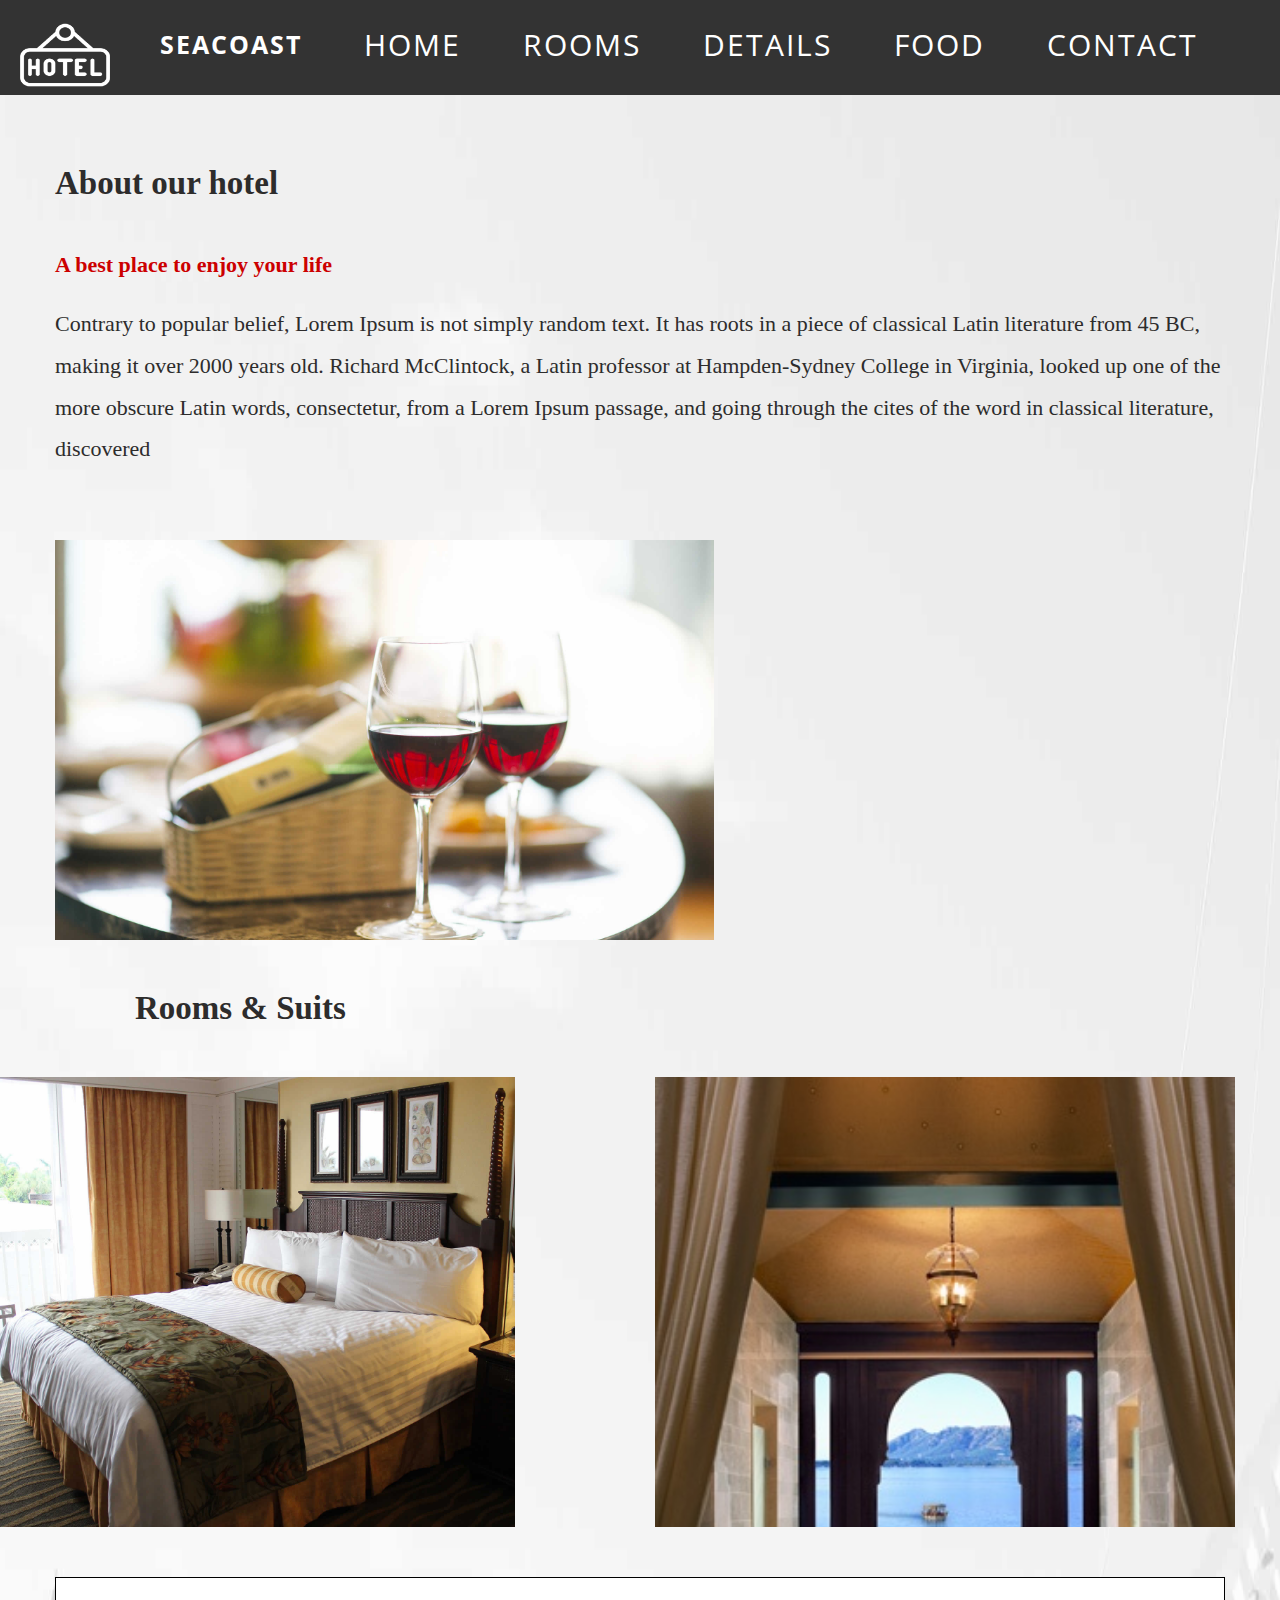
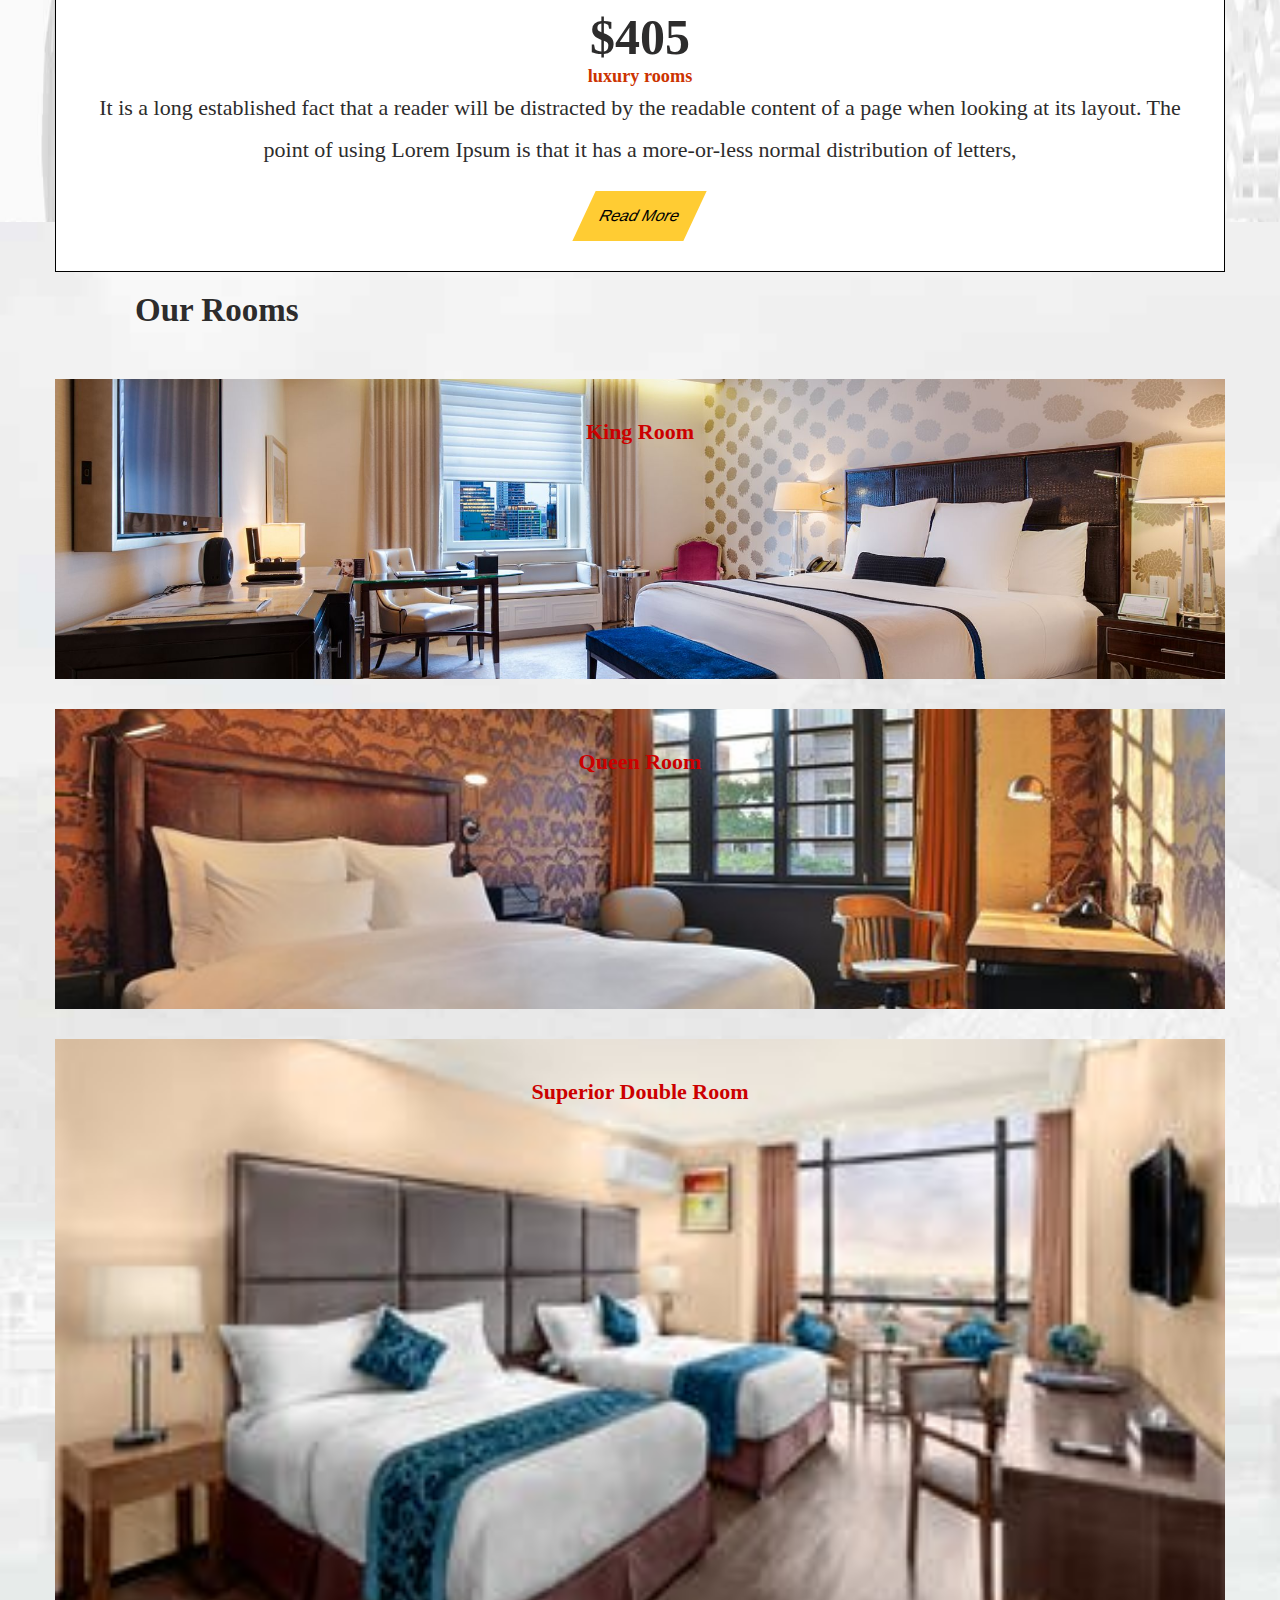
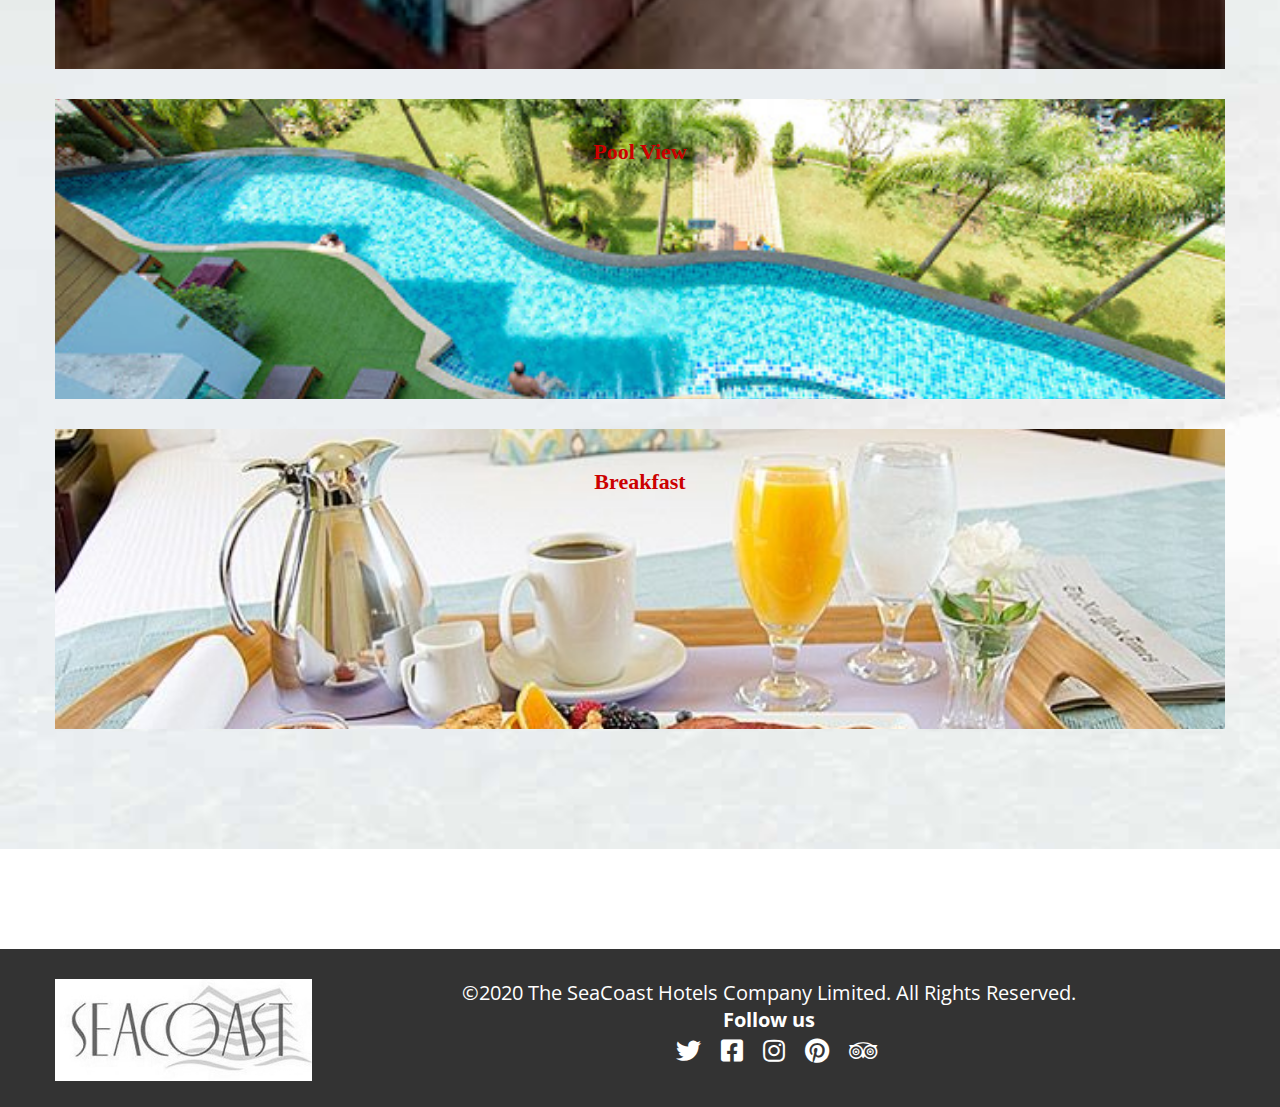
==== riddhi/index.html @ d27a9684 "Phase1-EveryoneWork" ====
<!DOCTYPE html>
<html lang="en">

<head>
    <meta charset="utf-8">
    <meta name="viewport" content="width=device-width, initial-scale=1.0">
    <!-- <link rel="stylesheet" href="css/bootstrap.min.css"> -->
    <link rel="stylesheet" href="css/fontawesome.min.css">
    <link rel="stylesheet" href="css/style.css">
    <!--- <link href="https://fonts.googleapis.com/css?family=Lobster|Lobster+Two|Noto+Serif" rel="stylesheet">-->
    <link href="https://fonts.googleapis.com/css?family=Roboto" rel="stylesheet">
    <title>Hotel SeaCoast</title>
    <link rel="shortcut icon" href="../images/favicon.PNG" />
    <!--Font awesome CDN-->
    <link rel="stylesheet" href="https://cdnjs.cloudflare.com/ajax/libs/font-awesome/5.13.0/css/all.min.css">
    <!----<link rel="stylesheet" href="styles/main.css">-->

</head>

<body>
    <header class="header">
        <nav class="nav">
            <img class="logo-img" src="./imgs/images/hotel-logo2.png" alt="no image">
            <a href="#default" class="logo">SeaCoast</a>
            <div class="header-text">
                <ul class="nav-list">
                    <li class="nav-iteams">
                        <a href="../jay/home.html" class="nav-link">Home</a>
                    </li>
                    <li class="nav-iteams">
                        <a href="index.html" class="nav-link">Rooms</a>
                    </li>
                    <li class="nav-iteams">
                        <a href="../Neeti/Details.html" class="nav-link">Details</a>
                    </li>
                    <li class="nav-iteams">
                        <a href="../Mit/index.html" class="nav-link">Food</a>
                    </li>
                    <li class="nav-iteams">
                        <a href="../jay/contact.html" class="nav-link">Contact</a>
                    </li>
                </ul>
            </div>

        </nav>
    </header>



    <main>
        <div class="about lobster-font-family">
            <div class="container">
                <h2 class="text-center text-capitalize">About our hotel</h2>
                <img src="imgs/shape.png" alt="shapes">
                <div class="row">
                    <div class="col-lg-6 col-12">
                        <h4>A best place to enjoy your life</h4>
                        <p>Contrary to popular belief, Lorem Ipsum is not simply random text. It has roots in a piece of
                            classical Latin literature from 45 BC, making it over 2000 years old. Richard McClintock, a
                            Latin professor at Hampden-Sydney College in Virginia, looked up one of the more obscure
                            Latin
                            words, consectetur, from a Lorem Ipsum passage, and going through the cites of the word in
                            classical literature, discovered </p>
                    </div>
                    <div class="col-lg-6 col-12">
                        <div class="img"></div>
                    </div>
                </div>
                <h2 class="text-capitalize" id="room">Rooms & Suits</h2>
                <div class="row">
                    <div class="col-lg-4 col-12">
                        <div class="img"></div>
                        <div class="img"></div>

                    </div>
                    <div class="col-lg-8 col-12">
                        <div class="block">
                            <div>
                                <img src="imgs/shape.png" alt="image">
                                <strong>$405</strong>
                                <h5>luxury rooms</h5>
                                <p>It is a long established fact that a reader will be distracted by the readable
                                    content of
                                    a page when looking at its layout. The point of using Lorem Ipsum is that it has a
                                    more-or-less normal distribution of letters,</p>


                                <div class="dropdown">
                                    <button onclick="myFunction()" class="dropbtn">Read More</button>
                                    <div id="myDropdown" class="dropdown-content">
                                        <h1> ROOM DETAILS</h1>
                                        <p>These rooms are located in the Palace Wing on the 2nd, 3rd and 4th floors.
                                            They exude an aura of the old-world charm and elegance. These rooms are
                                            adorned with delicate Rajput bay-windows, offering spectacular views of the
                                            poolside or the bustling Mumbai city. Includes butler service and
                                            complimentary WiFi for four devices.</p>
                                        <h2>OTHER CONVENIENCES</h2>
                                        <ul>
                                            <li>24-hour in-room dining</li>
                                            <li>Premium Wi-Fi at nominal charge</li>
                                            <li>Complimentary newspapers
                                                Daily housekeeping & turndown service
                                                Tea-coffee maker
                                                Complimentary WiFi
                                                Dual-line telephones with voicemail & data capabilities
                                                Choice of smoking & non-smoking rooms(subject to availability)
                                                40-inch flat-screen TV with satellite programmes
                                                24-hour personalised butler service Complimentary 24-hour tea-coffee at
                                                Palace
                                                Bottles of mineral water.</li>
                                        </ul>

                                        <h3>SIZE</h3>
                                        33 Sq Mt
                                        <h3>SIGNATURE FEATURE</h3>
                                        Spacious rooms and bathrooms.
                                        <h3>Occupancy Details</h3>
                                        Up to 3 guests. Max Adults: 3, Max Children: 2 <br>
                                        <button class="button-size"
                                            onclick="window.location.href='typesofroom.html'">View More Rooms</button>

                                    </div>
                                    <div>

                                    </div>
                                    <script>
                                        /* When the user clicks on the button, 
                                        toggle between hiding and showing the dropdown content */
                                        function myFunction() {
                                            document.getElementById("myDropdown").classList.toggle("show");
                                        }

                                        // Close the dropdown if the user clicks outside of it
                                        window.onclick = function (event) {
                                            if (!event.target.matches('.dropbtn')) {
                                                var dropdowns = document.getElementsByClassName("dropdown-content");
                                                var i;
                                                for (i = 0; i < dropdowns.length; i++) {
                                                    var openDropdown = dropdowns[i];
                                                    if (openDropdown.classList.contains('show')) {
                                                        openDropdown.classList.remove('show');
                                                    }
                                                }
                                            }
                                        }
                                    </script>

                                </div>

                            </div>
                        </div>
                    </div>
                </div>
            </div>

            <div class="gallery lobster-font-family" id="blog">
                <div class="container">
                    <h2 class="text-calitalize text-center">Our Rooms</h2>
                    <div class="row">
                        <div class="col-lg-4 col-md-6 col-12">
                            <div class="pic-one">
                                <h4>King Room</h4>
                            </div>
                            <div class="pic-two">
                                <h4>Queen Room</h4>
                            </div>
                        </div>
                        <div class="col-lg-4 col-md-6 col-12">
                            <div class="pic-three active">
                                <h4>Superior Double Room</h4>
                            </div>
                        </div>
                        <div class="col-lg-4 col-md-6 col-12">
                            <div class="pic-four">
                                <h4>Pool View</h4>
                            </div>
                            <div class="pic-five">
                                <h4>Breakfast</h4>
                            </div>
                        </div>
                    </div>
                </div>
            </div>
        </div>
    </main>

    <footer class="footer">
        <div class="container">
            <div class="footer-content">
                <div class="footer-content-brand">
                    <a href="home.html" class="footer-logo">
                        <img class="logo-footer-image" src="imgs/images/home_logo.JPG" alt="footer">
                    </a>
                </div>

                <div class="social-media-wrap">
                    &copy;2020 The SeaCoast Hotels Company Limited. All Rights Reserved.
                    <P><b>Follow us</b></p>
                    <div class="social-med">
                        <a href="#" class="sm-link"><i class="fab fa-twitter"></i></a>
                        <a href="#" class="sm-link"><i class="fab fa-facebook-square"></i></a>
                        <a href="#" class="sm-link"><i class="fab fa-instagram"></i></a>
                        <a href="#" class="sm-link"><i class="fab fa-pinterest"></i></a>
                        <a href="#" class="sm-link"><i class="fab fa-tripadvisor"></i></a>
                    </div>
                </div>



            </div>
        </div>
    </footer>
</body>

</html>
---- riddhi/css/style.css ----
/*Import the fonts used*/
@import url('https://fonts.googleapis.com/css?family=Courgette|Open+Sans:400,800&display=swap');
/*Basic reset*/
*,
*::before,
*::after {
    margin: 0;
    padding: 0;
    box-sizing: border-box;
}

/*Custom properties*/
    :root {
        --dark-color: #2d2c2c;
        --footer-color: #333333;
        --header-color: #333333;
        --header-color-alt: rgba(53, 10, 79, .5);
        --heading-color: #e1591e;
        --purple-light: #333333;
        --yellow-solid: #fa9e2c;
        --gradient-color: linear-gradient(to right, var(--yellow-solid), var(--purple-light));
        --gradient-color-alt: linear-gradient(to right, var(--purple-light), var(--yellow-solid));
    }

    html{
        font-size: 10px;
    }

    body{
        font-family: 'Open Sans', sans-serif ;
        font-size: 1.6rem;
        color: var(--dark-color);
    }

    a{
        text-decoration: none;
        color: inherit;
    }
    ul{
        list-style: none;
    }

    nav ul li a:hover {
        font-size: 3rem;
        color: red;
    }
    section{
        padding: 5rem 0;
    }

/*Reusable styles*/
    .container{
        width: 100%;
        max-width: 120rem;
        padding: 0 1.5rem;
        margin: 0 auto;
    }

/*header style*/
    * {box-sizing: border-box;}
    a{
        text-decoration: none;
        color: inherit;
    }
    ul{
        list-style: none;
    }

    .header {
    overflow: hidden;
    background-color: var(--header-color);
    }

    .header a {
    float: left;
    color: black;
    text-align: center;
    padding: 12px;
    text-decoration: none;
    font-size: 18px; 
    line-height: 25px;
    border-radius: 4px;
    font-size: 3rem;
    text-transform: uppercase;
    letter-spacing: 2px;
    padding-left: 5rem;
    }

    .header-text{
        display: block;
        align-items: center;
        justify-content: space-around;
    }

    .header-text ul li a{
        color: white;
        text-align: center;
        display: flex;
        align-items: center;
        font-size: 30px;
        margin-top: 20px;
    }

    .logo-img{
        width: 90px;
        height: 80px;
        float: left;
        margin-top: 15px;
        margin-left: 20px;
    }

    .logo-img :hover{
        width: 110px;
        height: 100px;
    }

    .header a.logo {
    font-size: 25px;
    font-weight: bold;
    color: white;
    margin-top: 20px;
    }

    .header a:hover {
    color: red;
    }

    .header a.active {
    color: red;
    }

    .header-right {
    float: right;
    }

/*finish header*/

/* Footer property start */

    .footer{
        padding-bottom: 2rem;
        width: 100%;
        height: fit-content;
        background-color: var(--footer-color);
        color: #fff;
        font-size: 20px;
        align-items: center;
        display: flex;
        justify-content: center;
    }
    
    .footer-content-brand{
        margin-bottom: 3rem;
    }
    
    .social-media-wrap{
        text-align: center;
        
    }
    
    .footer-logo{
        float: left;
    }
    
    .footer-logo-image{
        height: 8rem;
        width: 20rem;
    }
    
    .social-med a{
        font-size: 25px;
        padding-left: 15px;
        padding-top: 15px;
    }
    
    .social-med a:hover {
        font-size: 35px;
    }
  
  /* Footer property stop */

  /* responsive Buttons of cuisine for mobile view image size */
    @media screen and (max-width: 600px) {
        .details1-image, .details2-image, .details3-image {
        width: 80%;
        }
    }
    
    @media screen and (max-width: 750px) { 
        html, body {
        overflow-x: hidden;
        }
        body {
        width:100%;
        }

     /* header start */
  
        .header a {
        float: none;
        padding: 0;
        margin-bottom: 10px;
        }
    
        .header-text ul li a{
        color: white;
        display: flex;
        font-size: 20px;
        }
    
        .header a.logo {
        font-size: 25px;
        font-weight: bold;
        color: white;
        display: flex;
        padding-top: 40px;
        padding-right: 20px;
        text-align: right;
        justify-content: flex-end;
        }
    
        .header a:hover {
        color: red;
        }
    
        .header a.active {
        color: red;
        }
    
        .header-text{
        clear: left;
        display: flex;
        text-align: center;
        justify-content: center;
        }
    
        .header-text ul li a{
        color: white;
        font-weight: bold;
        display: block;
        align-items: center;
        font-size: 25px;
        }
    
        .nav-list {
        margin-top: -20px;
        }
    
    /*header stop */
  
    /* footer start */
  
        .footer{
        font-size: 20px;
        align-items: center;
        display: flex;
        justify-content: center;
        }
    
        .footer-content-brand{
        display: flex;
        justify-content: center;
        align-items: center;
        }
    
        .footer-logo {
        clear: left;
        display: flex;
        justify-content: center;
        }
    
        .logo-footer-image{
        margin-top: 20px;
        width: 50%;
        }
    
        .social-med a{
        font-size: 20px;
        }
    
        .social-med a:hover {
        font-size: 30px;
        }
    
}
  /* responsive header and footer end */
  

    body {
        overflow-x: hidden;
    }

    li {
        list-style-type: none;
    }

    a:hover {
        text-decoration: none
    }

    body {
        font-size: 2.2rem;
    }

    .small-container {
        width: 95%;
        margin: 0 auto;
    }

    .main-font-family {
        font-family: Georgia, 'Times New Roman', Times, serif;
    }

    .noto-font-family {
        font-family: fantasy;
    }

    .lobster-font-family {
        font-family: Cambria, Cochin, Georgia, Times, 'Times New Roman', serif;
    }

    .roboto-font-family {
        font-family: 'Roboto', sans-serif;
    }

    .overlay {
        background-color: rgba(43, 33, 2, .9);
        height: 100%;
        width: 100%;
    }

/* navbar */

    .navbar {
        background-color: transparent !important;
        position: absolute;
        width: 100%;
        z-index: 100;
        top: 0;
        left: 0;
        padding-top: 0;
    }

    .navbar ul li {
        padding: 0 15px;
    }

    .navbar .container {
        width: 60%;
        background-color: white;
        transform: skew(-30deg);
        padding: 5px 20px;
        box-shadow: 1px 1px 10px #4e4e4e, -1px -1px 10px #4e4e4e;
    }

    .navbar .book {
        background-color: #cc0000;
    }

    .navbar .book a {
        color: white !important;
        padding: 0px 10px;
    }

    .navbar .navbar-nav {
        transform: skew(30deg);
        margin-right: 30px;
    }

/* header */

    header {
        color: white;
        background: #cc0000;
        text-align: center;
        position: relative;
        overflow: hidden;
    }

    header h1 {
        font-size: 65px;
        position: absolute;
        z-index: 15;
    }

    header h1 span {
        color: black;
        border: 1px solid #FFF;
        font-size: 120px;
        line-height: 2;
        padding: 10px
    }

    header .small-container {
        padding-top: 150px;
        position: relative;
        width: 100%;
    }

    header button {
        display: block;
        transform: skew(-25deg);
        padding: 10px 40px;
        border: none;
        background-color: #ffcc33;
        position: absolute;
        bottom: 0;
    }

    header button a {
        color: black;
    }

    header form {
        position: relative;
        width: 500px;
        margin: 0 auto;
        margin-bottom: 50px;
        z-index: 50;
        display: flex;
    }

    header form input[type='search'] {
        width: 70%;
        border: none;
        padding: 5px 5px 5px 30px;
    }

    header form i {
        color: black;
        position: absolute;
        left: 7px;
        top: 8px;
    }

    header input[type="submit"] {
        width: 30%;
        position: relative;
        right: 0;
        border: none;
        height: 40px;
        background-color: #cc0000;
        color: white;
    }

    header .welcome {
        position: relative;
        left: 15px;
    }

    .st-rec, .rd-rec {
        width: 200px;
        height: 50px;
        background-color: white;
        position: absolute;
        top: 0;
        display: none;
    }

    .st-rec {
        left: 0;
    }

    .rd-rec {
    right: 0; 
    }

    header .carousel-control-next, header .carousel-control-prev {
        position: absolute;
        left: -35px;
        bottom: 0;
        width: 70px;
        height: 40px;
        z-index: 3;
        font-size: 40px;
    }




    header .carousel-control-next i {
        width: 60%;
        margin: 0 auto;
        text-align: right;
    }

    header .carousel-control-prev i {
        width: 60%;
        margin: 0 auto;
        text-align: left;
    }

    header .h-slider {
        position: absolute;
        height: 100vh;
        top: 0;
        width: 60%;
        left: 40%;
        padding-top: 0;
    }

    header .carousel,
    header .carousel-inner,
    header .carousel img,
    header .carousel-item, 
    header .carousel-item.active {
        height: 100%;
        height: 100%
    }

    header .row {
        padding: 0 30px;
        height: 400px
    }

    header .slide,
    header .carousel-inner {
        width: 100%;
        height: 100%;
    }

    header .carousel-item {
        background-position: center;
        background-size: cover;
        width: 100%;
        height: 100%;
    }

    header .carousel-one {
        background-image: url(../imgs/header.jpg);
    }

    header .carousel-two {
        background-image: url(../imgs/header.jpg);
    }

    header .carousel-three {
        background-image: url(../imgs/header.jpg);
    }

    header button a {
        transform: skew(26deg);
        float: left;
        width: 100%;
    }

    .navbar-brand {
        float: left;
        transform: skew(30deg);
    }

/* about */

    .about {
        padding-top: 70px;
        background-image: url(../imgs/bg.jpg);
        background-size: 100% 90%;
        background-repeat: no-repeat;
        margin-bottom: 100px;
        position: relative;
        overflow: hidden;
    }

    .about h2 {
        margin-bottom: 50px
    }

    .about h2 + img {
        position: absolute;
        height: 200px;
        width: 200px;
        top: -20px;
        left: -30px;
        z-index: -1
    }

    .about h4 {
        color: #cc0000;
        margin-bottom: 25px
    }

    .about p {
        line-height: 1.9;
        margin-bottom: 70px;
    }

    .about button {
        background-color: #ffcc33;
        border: none;
        transform: skew(-25deg);
    }

    .about button a {
        color: #000;
        padding: 10px 50px;
        display: block;
        float: left;
        transform: skew(25deg);
    }

    .about .container > .row:first-of-type {
        margin-bottom: 50px
    }

    .about .container > .row:first-of-type .img {
        background-image: url('../imgs/pic2.jpg');
        background-size: cover;
        height: 400px;
        width: 659px;
        position: relative;
    }

    .about .container h2:last-of-type {
        margin-left: 80px;
    }

    .about .container > .row:last-of-type .img {
        height: 450px;
        width: 580px;
        right: 120px;
        background-image: url('../imgs/pic1.jpg');
        background-size: cover;
        position: relative;
        float: left;
    }

    .about .container > .row:last-of-type .img:last-child{
        height: 450px;
        width: 580px;
        left: 20px;
        background-image: url('../imgs/room\ view-2.jpg');
        background-size: cover;
        position: relative
    }

    .about .block {
        clear: left;
        background-color: white;
        width: 100%;
        padding: 30px 40px;
        text-align: center;
        position: relative;
        justify-content: center;
        top: 50px;
        border: 1px solid black;
    }

    .about .block > div {
        width: 100%
    }

    .about .block strong {
        font-size: 50px;
        font-weight: 700;
    }

    .about .block h5 {
        color: #cc3300;
    }

    .about .block p {
        margin: 0 auto;
        margin-bottom: 20px
    }

    .about .block img {
        position: absolute;
        height: 200px;
        width: 200px;
        top: 50px;
        right: -40px;
        display: none;
    }

/* our rooms */

    .gallery {
        padding: 70px 0;
        background-image: url('../imgs/pic9.jpg');
        background-size: cover;
    }

    .gallery h2 {
        margin-bottom: 50px;
    }

    .gallery .col-lg-4 > div{
        height: 300px;
        width: 100%;
        margin-bottom: 30px;
        position: relative
    }

    .gallery .col-lg-4 > div h4 {
        position: relative;
        top: 40px;
        z-index: 3;
        text-align: center;
    }

    .gallery .col-lg-4 > div.active {
        height: 630px;
    }

    .gallery img {
        width: 100%;
        height: 100%;
    }

    .gallery .pic-one,
    .gallery .pic-two,
    .gallery .pic-three,
    .gallery .pic-four,
    .gallery .pic-five {
        background-position: center;
        background-size: cover;
    }

    .gallery .pic-one {
        background-image: url('../imgs/images/king\ room.jpg');

    }

    .gallery .pic-one:hover, .gallery .pic-two:hover, .gallery .pic-three:hover, .gallery .pic-four:hover, .gallery .pic-five:hover {
        filter: grayscale(100%);
        scale: 1.3;
    }

    .gallery .pic-two {

        background-image: url('../imgs/images/queen\ room.jpg');
    }
    .gallery .pic-three {
        background-image: url('../imgs/images/sup.double\ room.jpg')
    }
    .gallery .pic-four {
        background-image: url('../imgs/images/poolview.jpg')
    }
    .gallery .pic-five {
        background-image: url('../imgs/images/breakfast.jpg')
    }

/* media queries */

@media (max-width: 1200px) {
    
    /* navbar */
    
    .navbar ul li {
        padding: 0 5px;
    }
    .st-rec, .rd-rec {
        width: 130px
    }
    
    header
    
    header h1 {
        font-size: 60px;
    }
    header h1 span {
       font-size: 70px;
    }
    
    /* about */
    
    .about .block {
        width: 750px;
    }
    
    /* contact */
    
    .contact > div:last-of-type {
        width: 600px;
    }
}

@media (max-width: 992px) {
    
    /* navbar */
    
        .navbar {
            background-color: #FFF !important
        }
        .navbar .container {
            transform: skew(0deg);
        }
        .navbar ul li {
            margin: 10px 0;
        }
        .navbar .container {
            box-shadow: none;
        }    
        .navbar .navbar-nav {
            transform: skew(0deg)
        }

    
    /* about */
    
        .about .container > .row:first-of-type .col-12:first-of-type {
            order: 2;
            margin-top: 50px
        }
        .about .container > .row:first-of-type .col-12:last-of-type {
            order: 1;
        }
        .about .block > div {
            width: 100%;
        }
        .about .container > .row:last-of-type .img {
            width: 100%;
            position: static;
        }
        .about .container > .row:last-of-type .block {
            position: static;
            width: 100%;
        }
     
    /* contact */
    
        .contact > div:last-of-type {
            width: 100%;
        }
        .contact .col-6 h2 {
            font-size: 100px;
            margin-top: 55px;
            color: white;
        }
        .contact .contact-form {
            left: 0; 
            width: 400px;
        }
    
    /* footer
    
    footer .col-lg-4 {
        margin-bottom: 40px
    }  */
}

@media (max-width: 768px) {
    
    .about .container > .row:first-of-type .img {
        width: 500px;
    }
    .about .container > .row:last-of-type .img {
        height: 350px;
    }
    
    .contact .col-6 h2 {
        display: none
    }

    .navbar-brand {
        float: left;
        transform: skew(0);
        width: 100%;
        margin: 0;
        text-align: center;
    }

    .navbar .container {
        width: 100%;
        padding: 5px 0;
    }

    header form {
        width: 100%;
        display: flex;
    }


}

@media (max-width: 576px) {
    
    header .carousel-control-next,
    header .carousel-control-prev {
        display: none;
    }
    
    .about .container > .row:first-of-type .img {
        width: 400px;
    }
}


/*fin*/

    .hero{
        width: 100%;
        height: 90vh;
        /*background: url(../images/c-1.jpg) center no-repeat;*/
        background-size: cover;
        display: flex;
        align-items: center;
        text-align: center;
        position: relative;
        z-index: 0;
    }

    .hero::before{
        content: '';
        position: absolute;
        width: inherit;
        height: inherit;
        background-color:#2d546480;
        top: 100;
        left: 0;
        z-index: -1;
    }

    .main-heading{
        color: white;
        line-height: 1;
        text-shadow: 1px 1px 1px rgba(0,0,0,.5);
        margin-bottom: 2.5rem;
        
    }

    .title{
        font-size: 7.8rem;
        text-transform: uppercase;
        letter-spacing: 3px;
    }

    .subtitle{
        font-size: x-large;
        font-weight: 300;
        font-family: 'courgette',cursive;
    }

    .main-heading1{
        font-size: 30px;
        font-family: 'courgette',cursive;
    }

/*button*/
/* CSS for dropdown slider */
    .dropbtn {
        background-color: #6d7479;
        color: black;
        padding: 16px;
        font-size: 16px;
        width: 100%;
        border: none;
        cursor: pointer;
    }
    
    .dropbtn:hover,
    .dropbtn:focus {
        background-color: #2980B9;
    }
    
    .dropdown {
        position: relative;
        display: inline-block;
    }
    
    .dropdown-content {
        display: none;
        position: relative;
        padding-left: 20px;
        background-color: #f1f1f1;
        width: 70%;
        align-items: center;
        justify-content: center;
        box-shadow: 0px 8px 16px 0px rgba(0,0,0,0.2);
        z-index: 1;
    }
    .dropdown-content a {
        color: black;
        padding: 12px 16px;
        text-decoration: none;
        display: block;
    }
    
    .dropdown a:hover {
        background-color: #ddd;
    }
    
    .show {
        display: block;
    }
    
  /*slider*/
    .main-font-family {
        font-family: 'Lobster Two', cursive;
    }

  /*hover effect image*/
    img {
        -webkit-filter: grayscale(100%); /* Safari 6.0 - 9.0 */
        filter: grayscale(100%);
    }
  /*form */
    .button-size {
        font-size: 20px;
    }
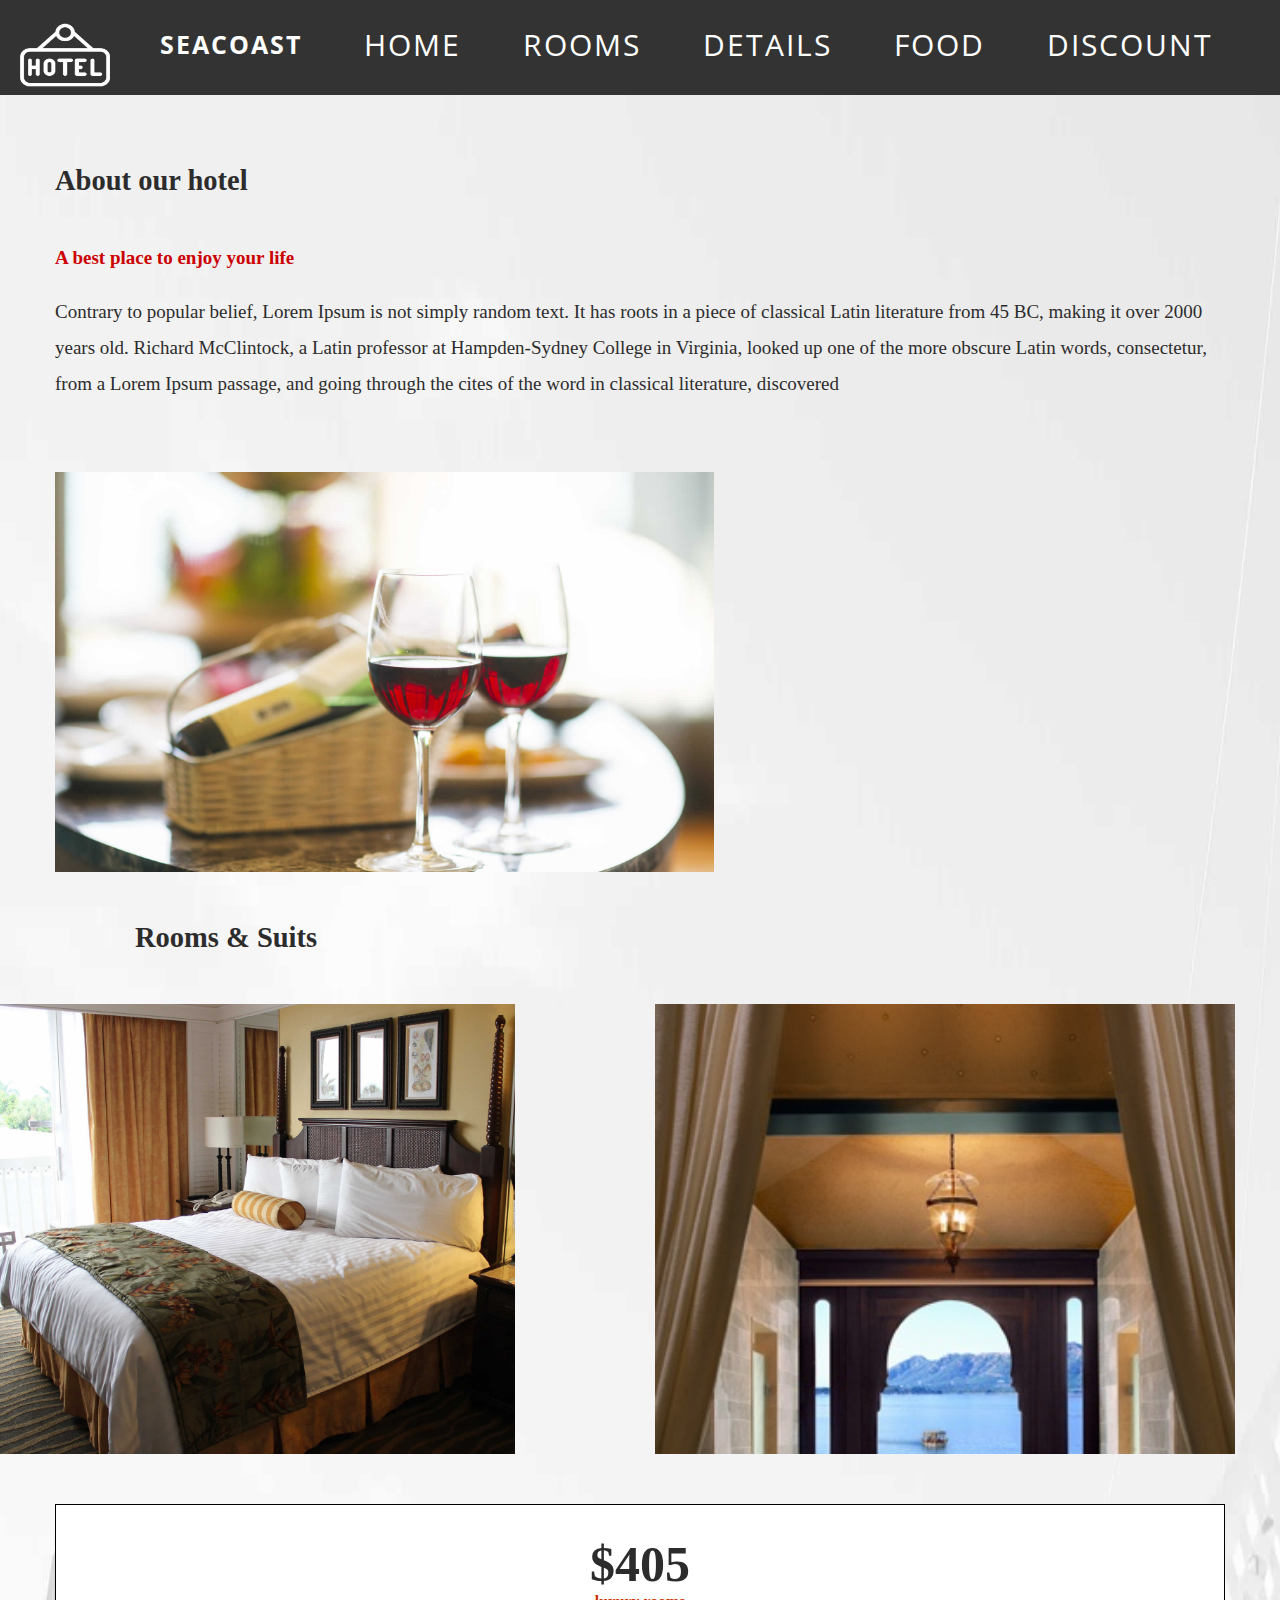
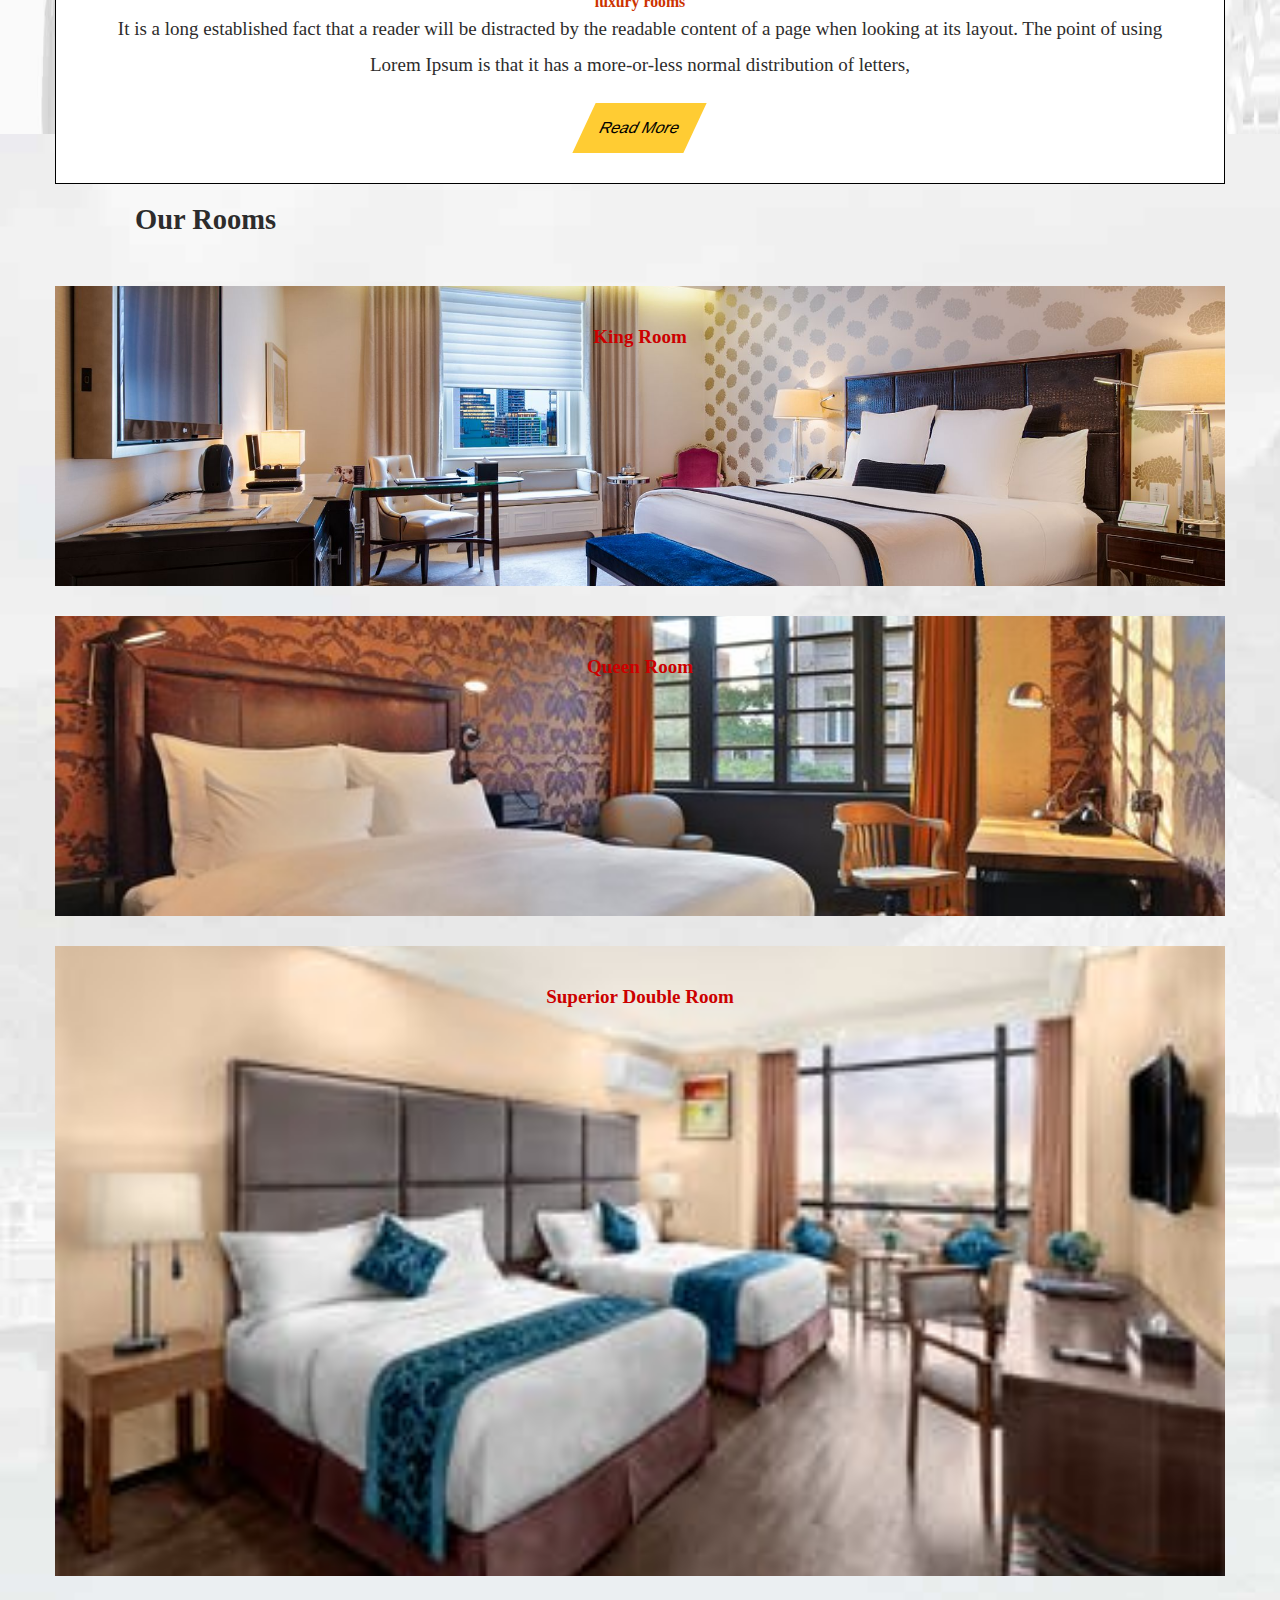
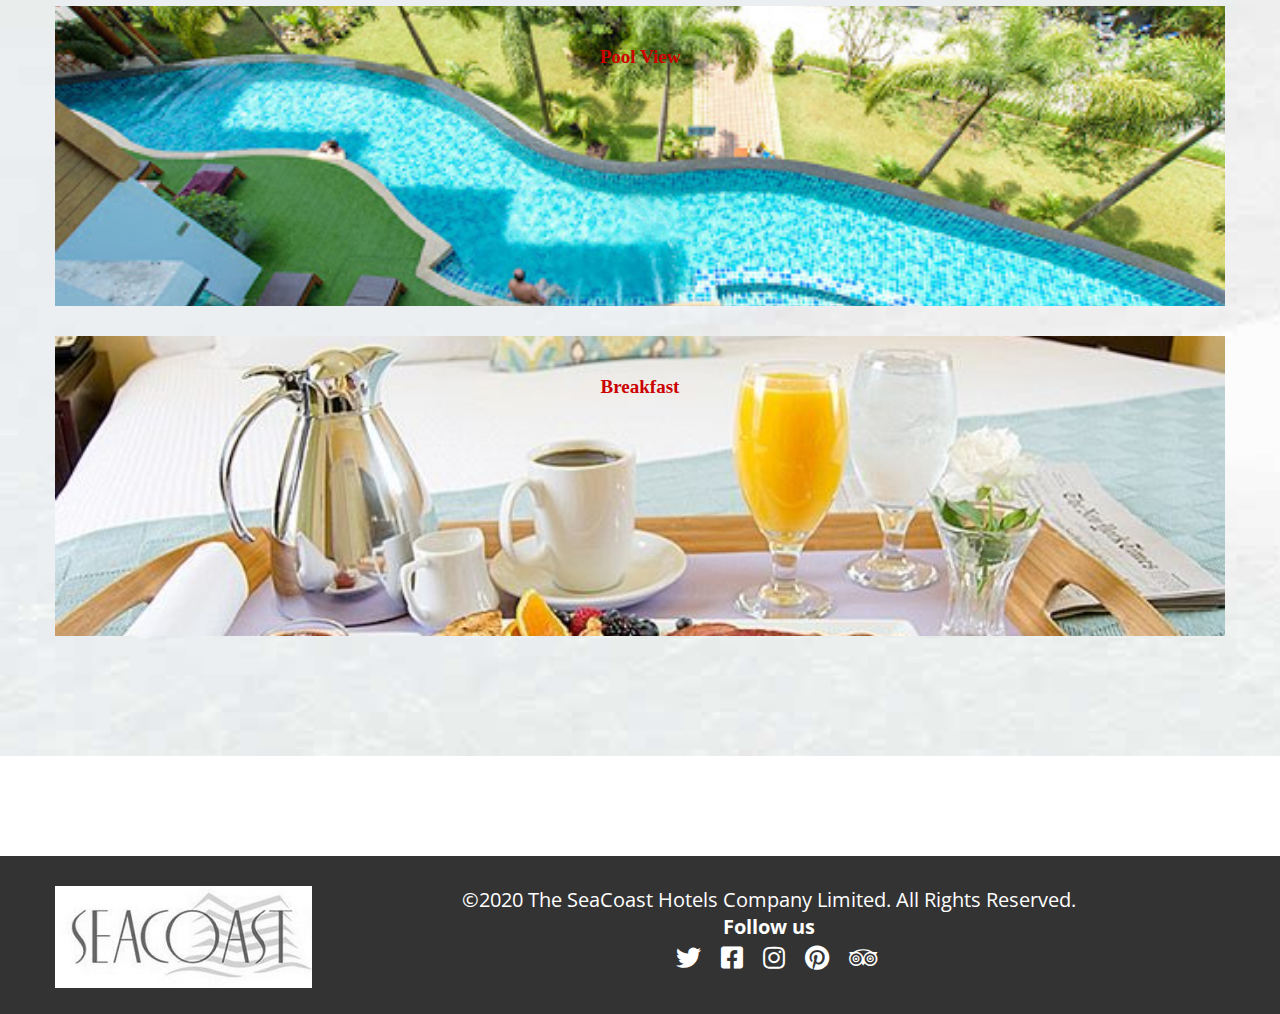
==== commit 17b95279: "Phase2-JS-Riddhi" ====
--- a/riddhi/index.html
+++ b/riddhi/index.html
@@ -25,19 +25,19 @@
             <div class="header-text">
                 <ul class="nav-list">
                     <li class="nav-iteams">
-                        <a href="../jay/home.html" class="nav-link">Home</a>
-                    </li>
-                    <li class="nav-iteams">
-                        <a href="index.html" class="nav-link">Rooms</a>
-                    </li>
-                    <li class="nav-iteams">
-                        <a href="../Neeti/Details.html" class="nav-link">Details</a>
-                    </li>
-                    <li class="nav-iteams">
-                        <a href="../Mit/index.html" class="nav-link">Food</a>
-                    </li>
-                    <li class="nav-iteams">
-                        <a href="../jay/contact.html" class="nav-link">Contact</a>
+                        <a href="home.html" class="nav-link">Home</a>
+                    </li>
+                    <li class="nav-iteams">
+                        <a href="#" class="nav-link">Rooms</a>
+                    </li>
+                    <li class="nav-iteams">
+                        <a href="#" class="nav-link">Details</a>
+                    </li>
+                    <li class="nav-iteams">
+                        <a href="#" class="nav-link">Food</a>
+                    </li>
+                    <li class="nav-iteams">
+                        <a href="#" class="nav-link">Discount</a>
                     </li>
                 </ul>
             </div>
--- a/riddhi/css/style.css
+++ b/riddhi/css/style.css
@@ -299,7 +299,7 @@
     }
 
     body {
-        font-size: 2.2rem;
+        font-size: 1.9rem;
     }
 
     .small-container {
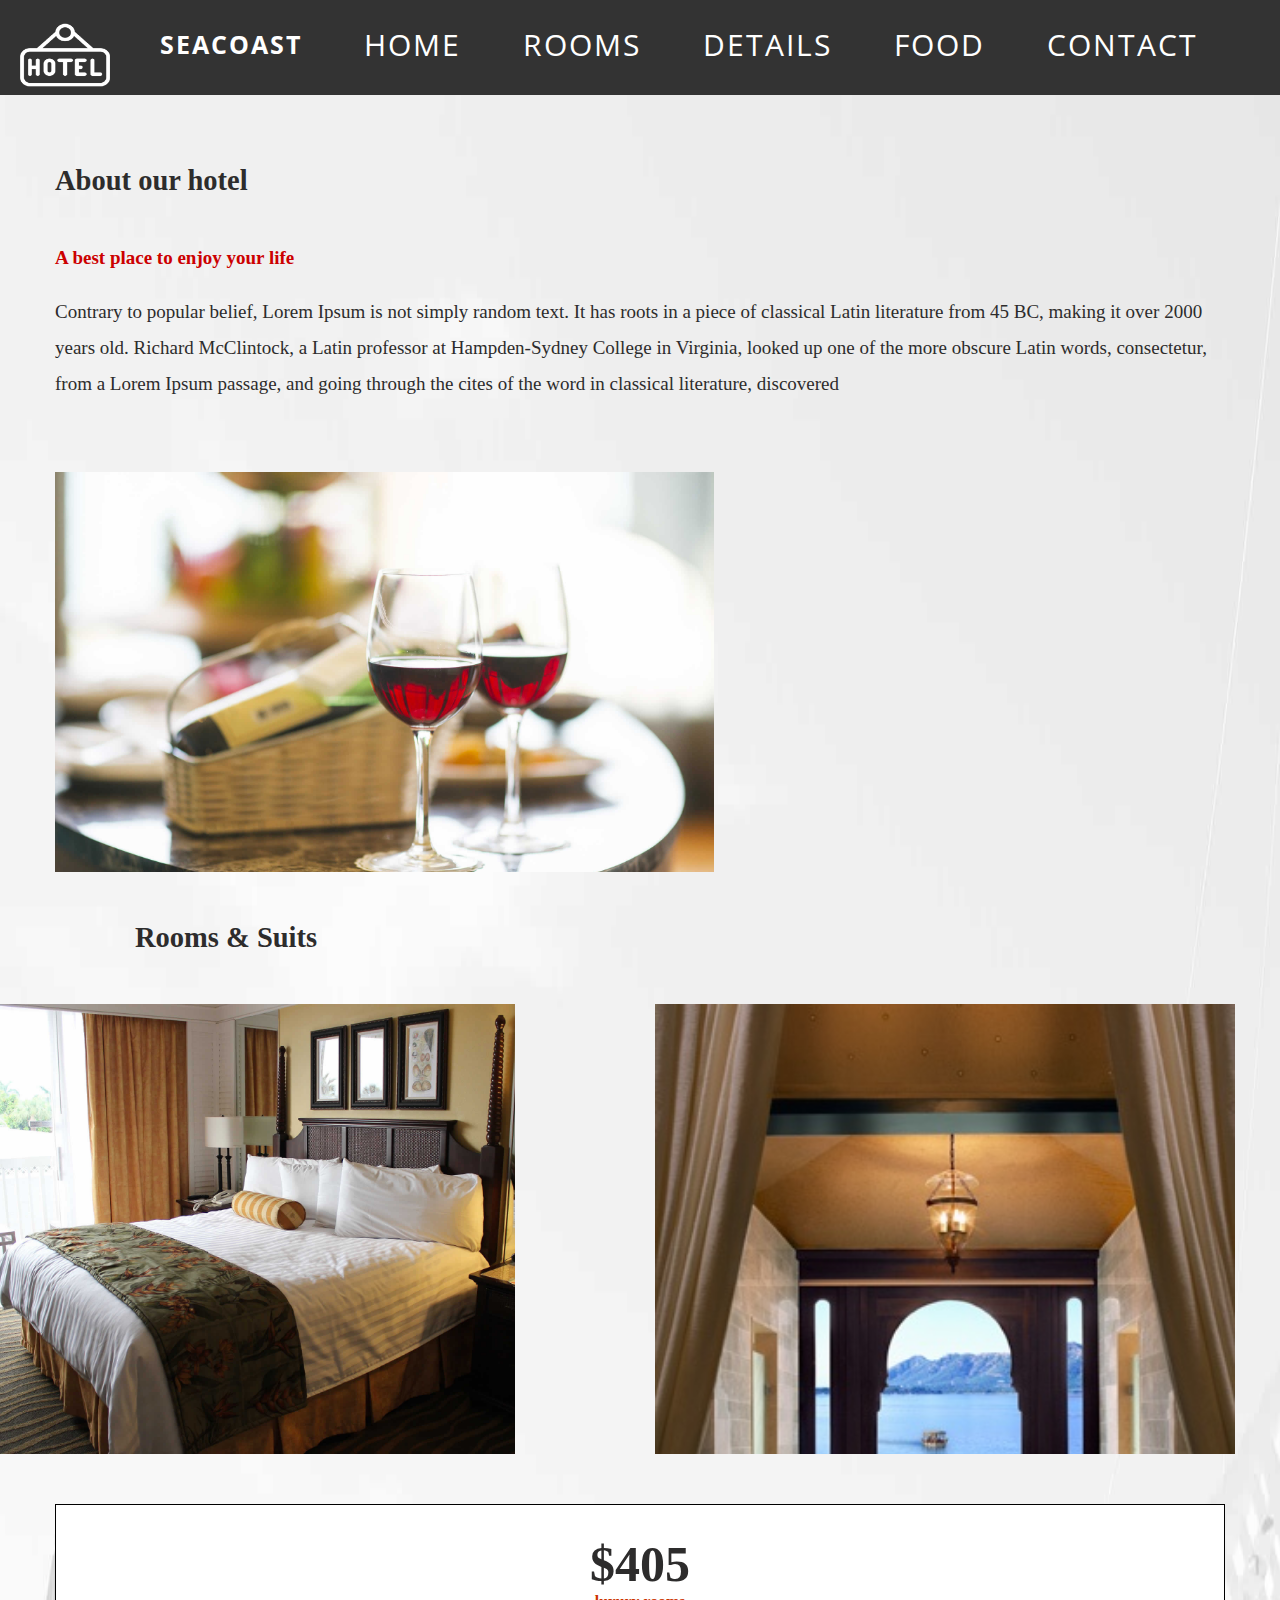
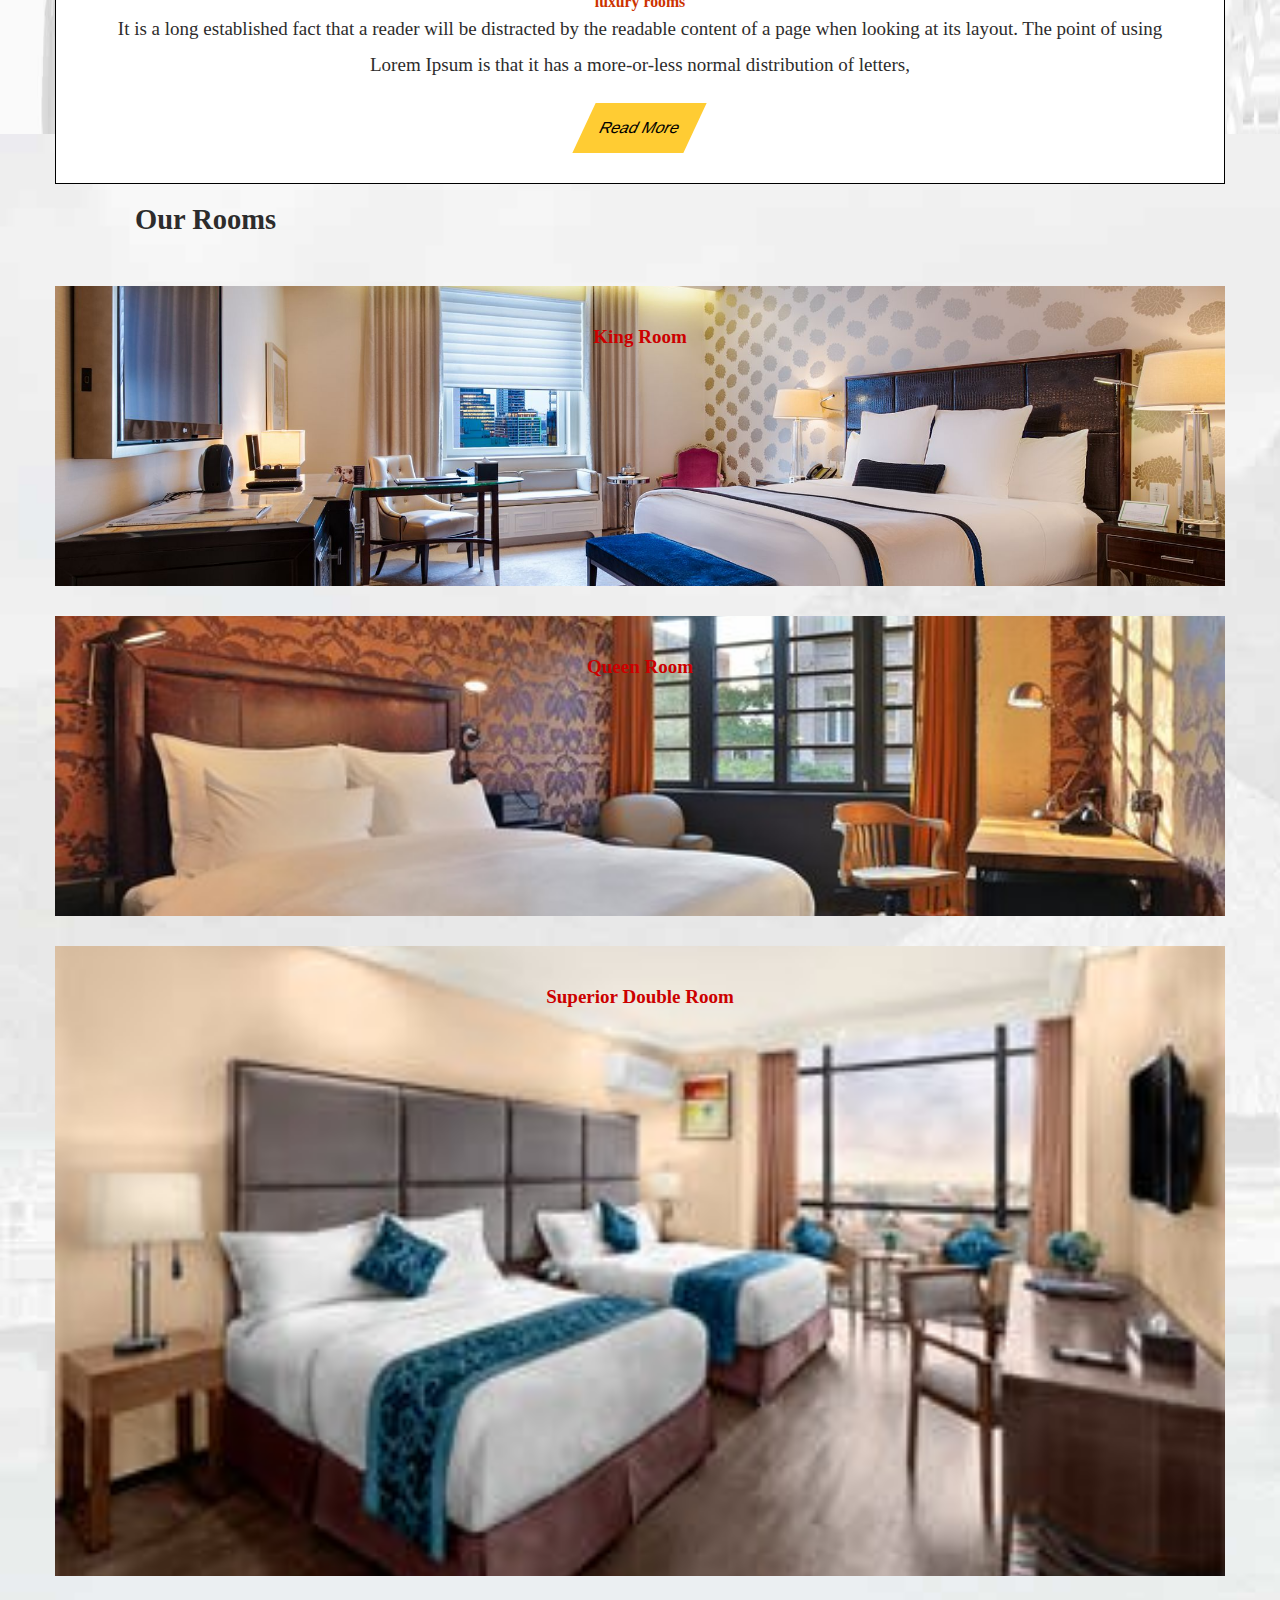
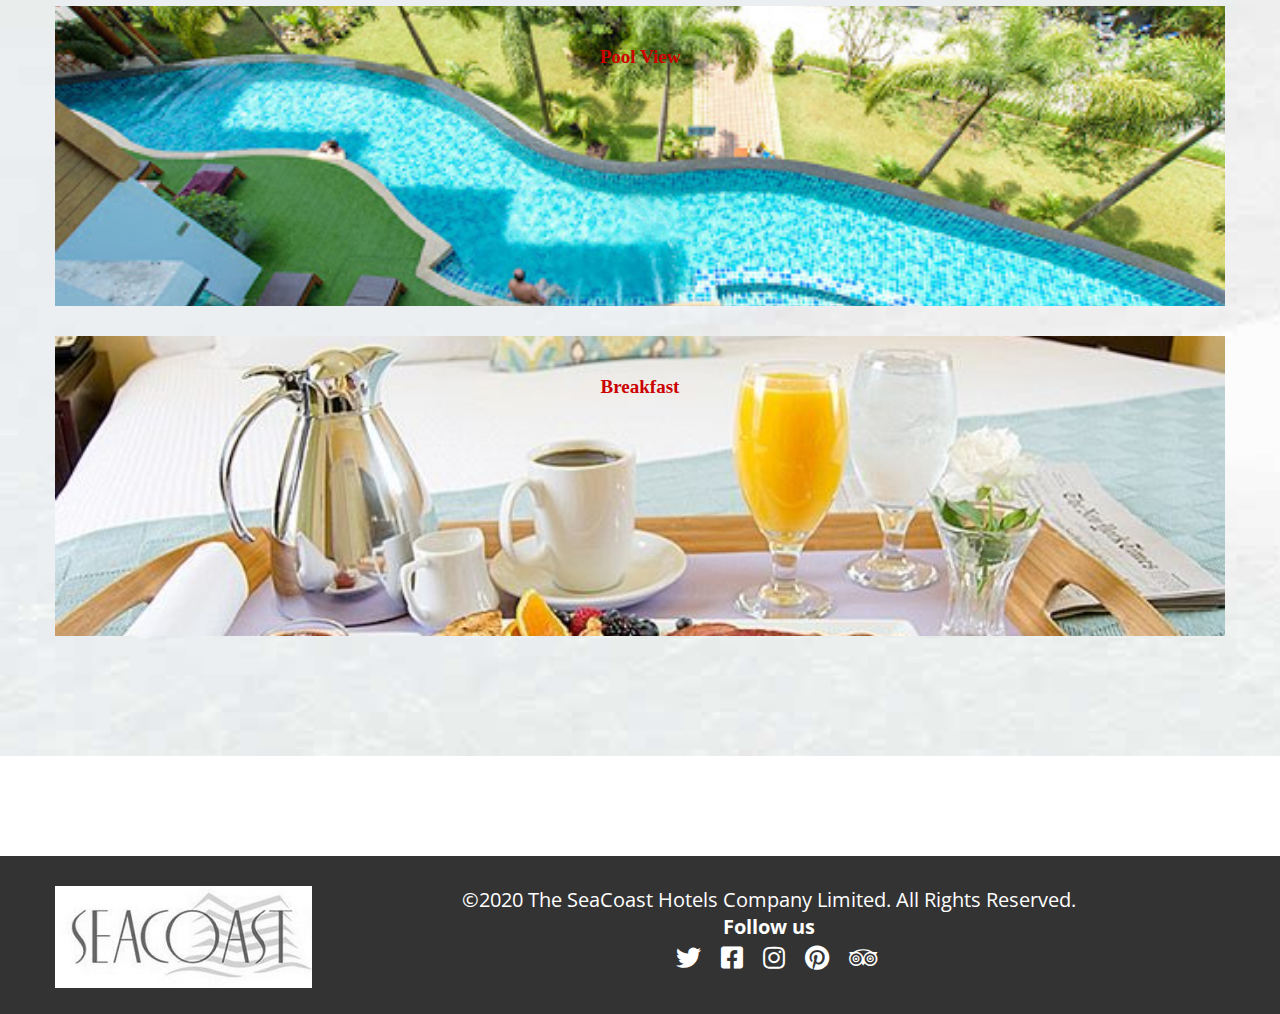
==== commit 098f9005: "FinalSubmission-Riddhi" ====
--- a/riddhi/index.html
+++ b/riddhi/index.html
@@ -25,19 +25,19 @@
             <div class="header-text">
                 <ul class="nav-list">
                     <li class="nav-iteams">
-                        <a href="home.html" class="nav-link">Home</a>
-                    </li>
-                    <li class="nav-iteams">
-                        <a href="#" class="nav-link">Rooms</a>
-                    </li>
-                    <li class="nav-iteams">
-                        <a href="#" class="nav-link">Details</a>
-                    </li>
-                    <li class="nav-iteams">
-                        <a href="#" class="nav-link">Food</a>
-                    </li>
-                    <li class="nav-iteams">
-                        <a href="#" class="nav-link">Discount</a>
+                        <a href="../jay/home.html" class="nav-link">Home</a>
+                    </li>
+                    <li class="nav-iteams">
+                        <a href="index.html" class="nav-link">Rooms</a>
+                    </li>
+                    <li class="nav-iteams">
+                        <a href="../Neeti/Details.html" class="nav-link">Details</a>
+                    </li>
+                    <li class="nav-iteams">
+                        <a href="../Mit/index.html" class="nav-link">Food</a>
+                    </li>
+                    <li class="nav-iteams">
+                        <a href="../jay/contact.html" class="nav-link">Contact</a>
                     </li>
                 </ul>
             </div>
